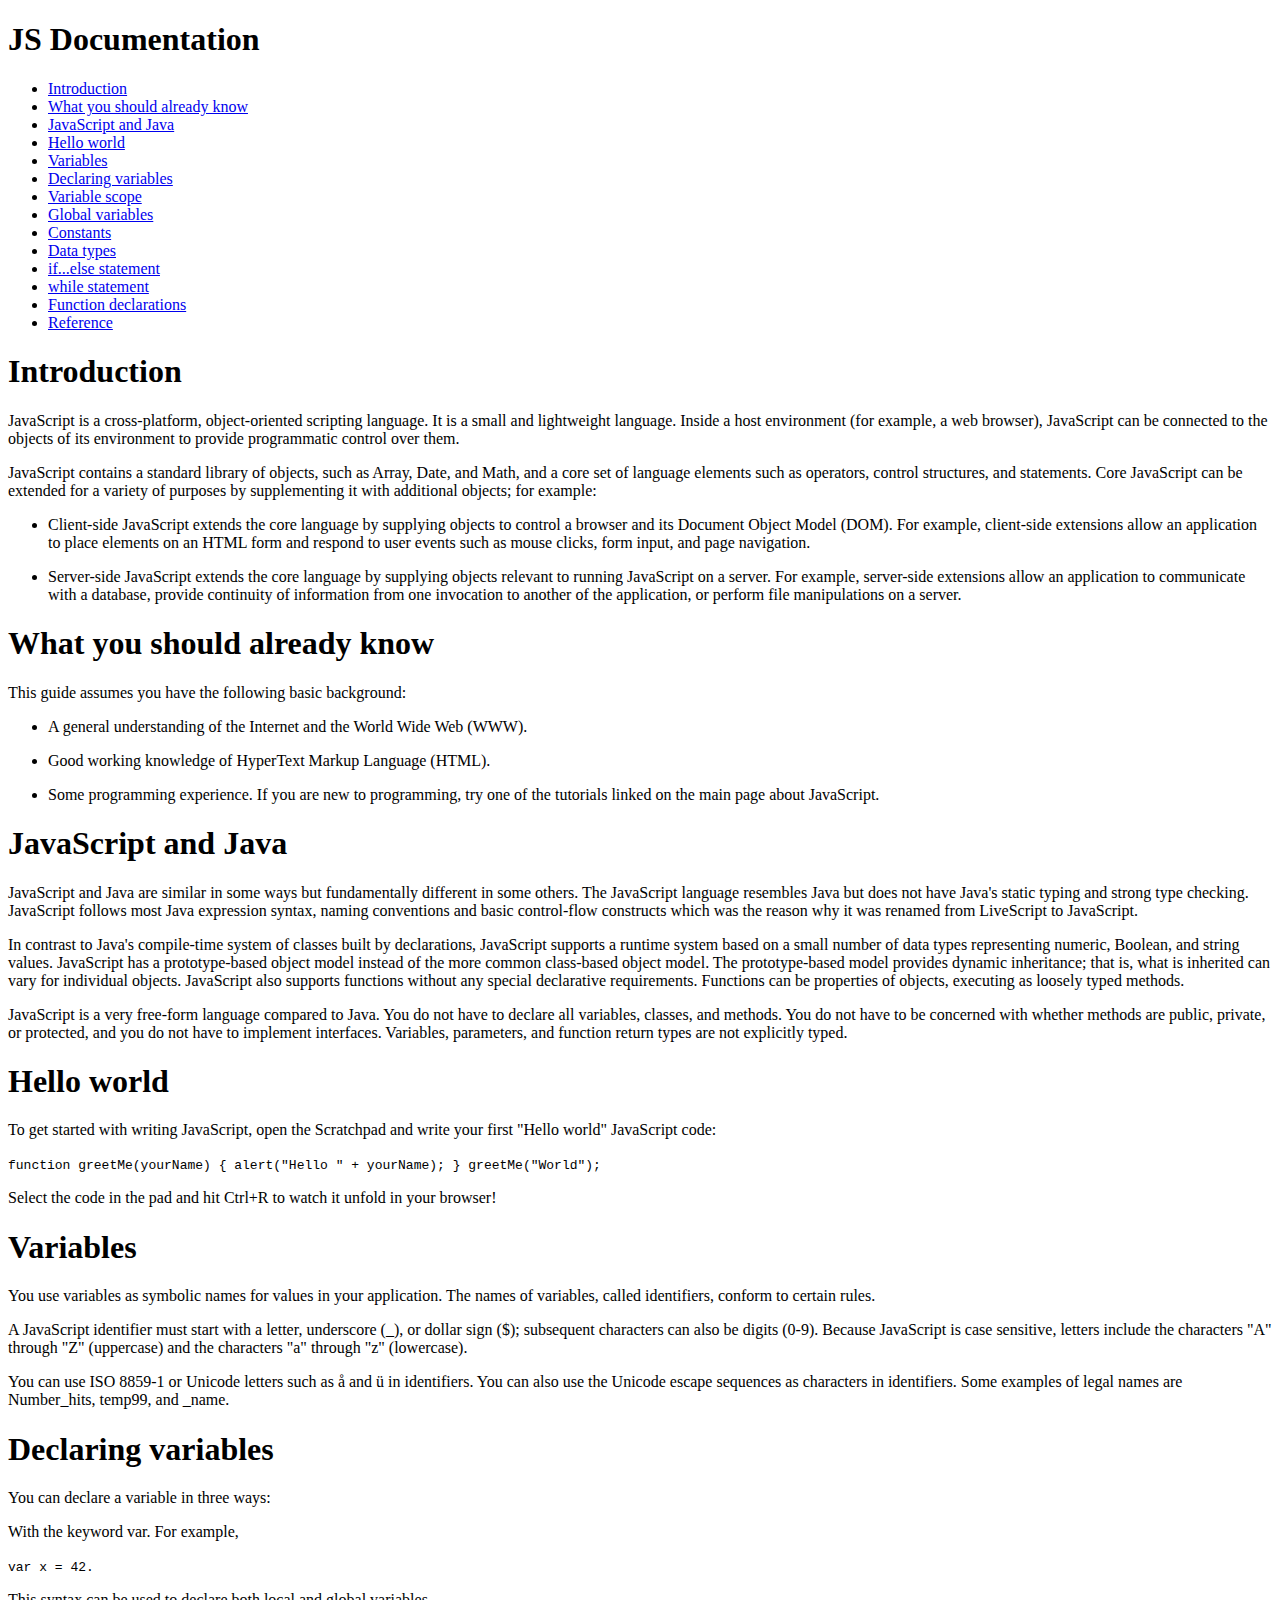
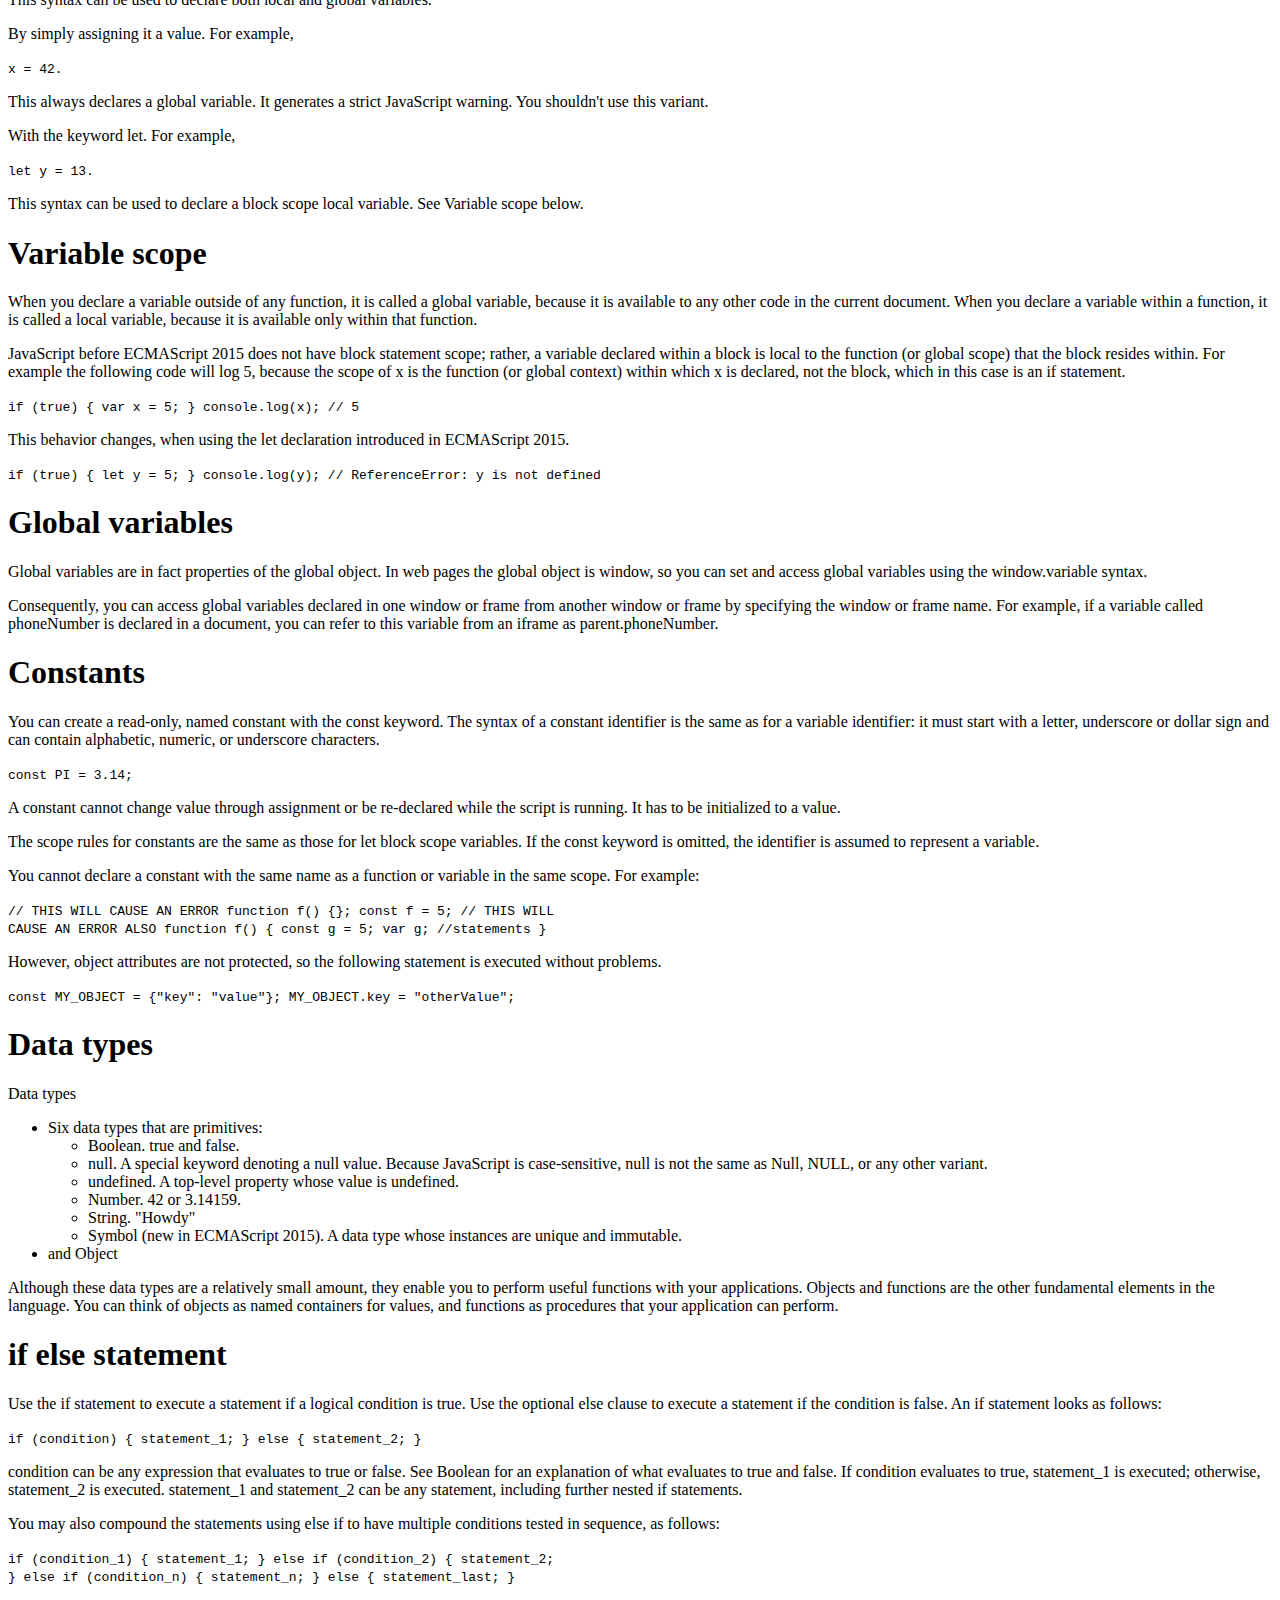
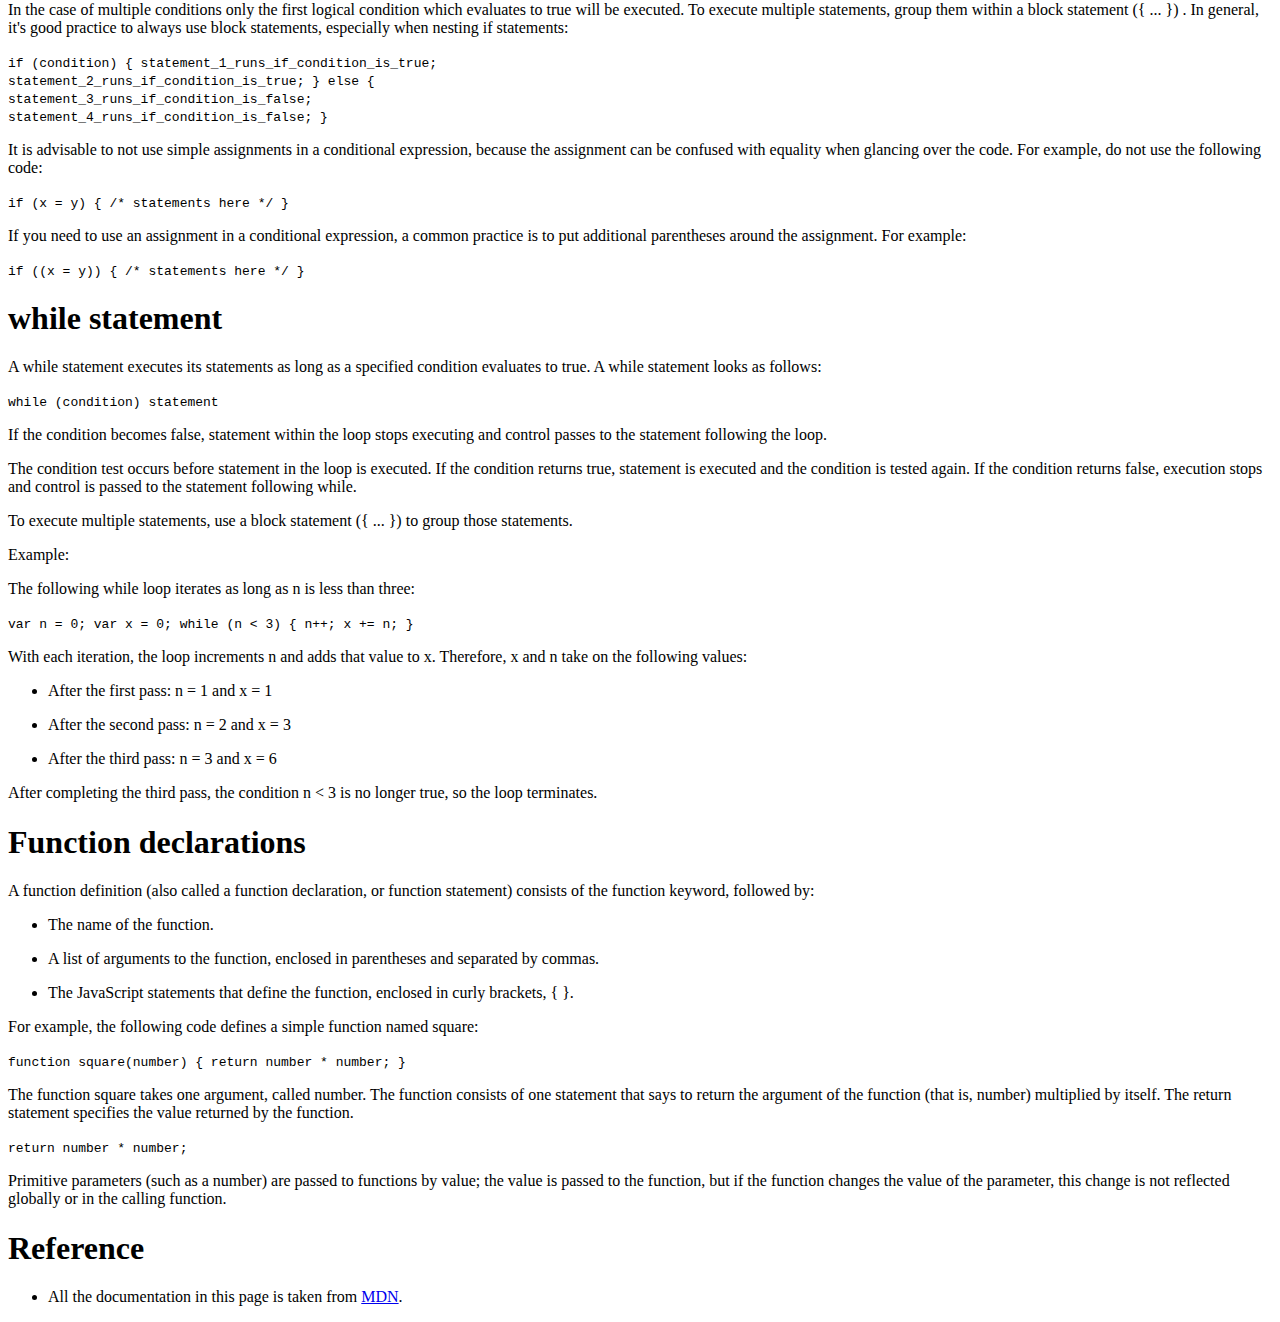
==== DocumentationPage/index.html @ 2e6fe2bb "last changes 09/12/2021" ====
<!DOCTYPE html>
<html lang="en">

<head>
    <meta charset="UTF-8" />
    <meta http-equiv="X-UA-Compatible" content="IE=edge" />
    <meta name="viewport" content="width=device-width, initial-scale=1.0" />
    <title>Documentation Page</title>
    <link rel="stylesheet" href="styles/style.css" />
</head>

<body>
    <main id="main-doc">

        <nav id="navbar">
            <header>
                <h1>JS Documentation</h1>
            </header>
            <ul>
                <li>
                    <a href="#Introduction" class="nav-link">Introduction</a>
                </li>
                <li>
                    <a href="#What_you_should_already_know" class="nav-link">What you should already know</a>
                </li>
                <li>
                    <a href="#JavaScript_and_Java" class="nav-link">JavaScript and Java</a>
                </li>
                <li>
                    <a href="#Hello_world" class="nav-link">Hello world</a>
                </li>
                <li>
                    <a href="#Variables" class="nav-link">Variables</a>
                </li>
                <li>
                    <a href="#Declaring_variables" class="nav-link">Declaring variables</a>
                </li>
                <li>
                    <a href="#Variable_scope" class="nav-link">Variable scope</a>
                </li>
                <li>
                    <a href="#Global_variables" class="nav-link">Global variables</a>
                </li>
                <li>
                    <a href="#Constants" class="nav-link">Constants</a>
                </li>
                <li>
                    <a href="#Data_types" class="nav-link">Data types</a>
                </li>
                <li>
                    <a href="#if_else_statement" class="nav-link">if...else statement</a>
                </li>
                <li>
                    <a href="#while_statement" class="nav-link">while statement</a>
                </li>
                <li>
                    <a href="#Function_declarations" class="nav-link">Function declarations</a>
                </li>
                <li>
                    <a href="#Reference" class="nav-link">Reference</a>
                </li>
            </ul>

        </nav>

        <section class="main-section" id="Introduction">
            <header>
                <h1>Introduction</h1>
            </header>
            <p>
                JavaScript is a cross-platform, object-oriented scripting language. It is a small and lightweight language. Inside a host environment (for example, a web browser), JavaScript can be connected to the objects of its environment to provide programmatic control
                over them.
            </p>
            <p>
                JavaScript contains a standard library of objects, such as Array, Date, and Math, and a core set of language elements such as operators, control structures, and statements. Core JavaScript can be extended for a variety of purposes by supplementing it
                with additional objects; for example:
                <ul>
                    <li>
                        <p>
                            Client-side JavaScript extends the core language by supplying objects to control a browser and its Document Object Model (DOM). For example, client-side extensions allow an application to place elements on an HTML form and respond to user events such
                            as mouse clicks, form input, and page navigation.
                        </p>
                    </li>
                    <li>
                        <p>Server-side JavaScript extends the core language by supplying objects relevant to running JavaScript on a server. For example, server-side extensions allow an application to communicate with a database, provide continuity of information
                            from one invocation to another of the application, or perform file manipulations on a server.</p>
                    </li>
                </ul>
            </p>
        </section>
        <section class="main-section" id="What_you_should_already_know">
            <header>
                <h1>What you should already know</h1>
            </header>
            <p>This guide assumes you have the following basic background:</p>
            <ul>
                <li>
                    <p>A general understanding of the Internet and the World Wide Web (WWW).</p>
                </li>
                <li>
                    <p>Good working knowledge of HyperText Markup Language (HTML).</p>
                </li>
                <li>
                    <p>Some programming experience. If you are new to programming, try one of the tutorials linked on the main page about JavaScript.</p>
                </li>
            </ul>
        </section>
        <section class="main-section" id="JavaScript_and_Java">
            <header>
                <h1>JavaScript and Java</h1>
            </header>
            <p>JavaScript and Java are similar in some ways but fundamentally different in some others. The JavaScript language resembles Java but does not have Java's static typing and strong type checking. JavaScript follows most Java expression syntax,
                naming conventions and basic control-flow constructs which was the reason why it was renamed from LiveScript to JavaScript.</p>
            <p>
                In contrast to Java's compile-time system of classes built by declarations, JavaScript supports a runtime system based on a small number of data types representing numeric, Boolean, and string values. JavaScript has a prototype-based object model instead
                of the more common class-based object model. The prototype-based model provides dynamic inheritance; that is, what is inherited can vary for individual objects. JavaScript also supports functions without any special declarative requirements.
                Functions can be properties of objects, executing as loosely typed methods.
            </p>
            <p>JavaScript is a very free-form language compared to Java. You do not have to declare all variables, classes, and methods. You do not have to be concerned with whether methods are public, private, or protected, and you do not have to implement
                interfaces. Variables, parameters, and function return types are not explicitly typed.</p>
        </section>
        <section class="main-section" id="Hello_world">
            <header>
                <h1>Hello world</h1>
            </header>
            <p>To get started with writing JavaScript, open the Scratchpad and write your first "Hello world" JavaScript code:</p>
            <code>function greetMe(yourName) { alert("Hello " + yourName); } greetMe("World");
                </code>
            <p>Select the code in the pad and hit Ctrl+R to watch it unfold in your browser!</p>
            </header>
        </section>
        <section class="main-section" id="Variables">
            <header>
                <h1>Variables</h1>
                <p>You use variables as symbolic names for values in your application. The names of variables, called identifiers, conform to certain rules.</p>
                <p>A JavaScript identifier must start with a letter, underscore (_), or dollar sign ($); subsequent characters can also be digits (0-9). Because JavaScript is case sensitive, letters include the characters "A" through "Z" (uppercase) and
                    the characters "a" through "z" (lowercase).</p>
                <p>You can use ISO 8859-1 or Unicode letters such as å and ü in identifiers. You can also use the Unicode escape sequences as characters in identifiers. Some examples of legal names are Number_hits, temp99, and _name.</p>
        </section>
        <section class="main-section" id="Declaring_variables">
            <header>
                <h1>Declaring variables</h1>
            </header>
            <p>You can declare a variable in three ways:</p>
            <p>With the keyword var. For example,</p>
            <code>var x = 42.</code>
            <p>This syntax can be used to declare both local and global variables.</p>
            <p>By simply assigning it a value. For example,</p>
            <code>x = 42.</code>
            <p>This always declares a global variable. It generates a strict JavaScript warning. You shouldn't use this variant.</p>
            <p>With the keyword let. For example,</p>
            <code>let y = 13.</code>
            <p>This syntax can be used to declare a block scope local variable. See Variable scope below.</p>
        </section>
        <section class="main-section" id="Variable_scope">
            <header>
                <h1>Variable scope</h1>
            </header>
            <p>When you declare a variable outside of any function, it is called a global variable, because it is available to any other code in the current document. When you declare a variable within a function, it is called a local variable, because it
                is available only within that function.</p>
            <p>JavaScript before ECMAScript 2015 does not have block statement scope; rather, a variable declared within a block is local to the function (or global scope) that the block resides within. For example the following code will log 5, because
                the scope of x is the function (or global context) within which x is declared, not the block, which in this case is an if statement.</p>
            <code>if (true) { var x = 5; } console.log(x); // 5</code>
            <p>This behavior changes, when using the let declaration introduced in ECMAScript 2015.</p>
            <code>if (true) { let y = 5; } console.log(y); // ReferenceError: y is not
                    defined</code>
        </section>
        <section class="main-section" id="Global_variables">
            <header>
                <h1>Global variables</h1>
            </header>
            <p>Global variables are in fact properties of the global object. In web pages the global object is window, so you can set and access global variables using the window.variable syntax.</p>
            <p>Consequently, you can access global variables declared in one window or frame from another window or frame by specifying the window or frame name. For example, if a variable called phoneNumber is declared in a document, you can refer to this
                variable from an iframe as parent.phoneNumber.</p>
        </section>
        <section class="main-section" id="Constants">
            <header>
                <h1>Constants</h1>
            </header>
            <p>You can create a read-only, named constant with the const keyword. The syntax of a constant identifier is the same as for a variable identifier: it must start with a letter, underscore or dollar sign and can contain alphabetic, numeric, or
                underscore characters.</p>
            <code>const PI = 3.14;</code>
            <p>A constant cannot change value through assignment or be re-declared while the script is running. It has to be initialized to a value.</p>
            <p>The scope rules for constants are the same as those for let block scope variables. If the const keyword is omitted, the identifier is assumed to represent a variable.</p>
            <p>You cannot declare a constant with the same name as a function or variable in the same scope. For example:</p>
            <code>// THIS WILL CAUSE AN ERROR function f() {}; const f = 5; // THIS WILL <br>
                    CAUSE AN ERROR ALSO function f() { const g = 5; var g; //statements
                    }</code>
            <p>However, object attributes are not protected, so the following statement is executed without problems.</p>
            <code>const MY_OBJECT = {"key": "value"}; MY_OBJECT.key = "otherValue";</code>
        </section>
        <section class="main-section" id="Data_types">
            <header>
                <h1>Data types</h1>
            </header>
            <p>Data types</p>
            <ul>
                <li>Six data types that are primitives:
                    <ul>
                        <li>Boolean. true and false.</li>
                        <li>null. A special keyword denoting a null value. Because JavaScript is case-sensitive, null is not the same as Null, NULL, or any other variant.</li>
                        <li>undefined. A top-level property whose value is undefined.</li>
                        <li>Number. 42 or 3.14159.</li>
                        <li>String. "Howdy"</li>
                        <li>Symbol (new in ECMAScript 2015). A data type whose instances are unique and immutable.</li>
                    </ul>
                </li>
                <li>and Object</li>
            </ul>
            <p>Although these data types are a relatively small amount, they enable you to perform useful functions with your applications. Objects and functions are the other fundamental elements in the language. You can think of objects as named containers
                for values, and functions as procedures that your application can perform.</p>
        </section>
        <section class="main-section" id="if_else_statement">
            <header>
                <h1>if else statement</h1>
            </header>
            <p>Use the if statement to execute a statement if a logical condition is true. Use the optional else clause to execute a statement if the condition is false. An if statement looks as follows:</p>
            <code>if (condition) { statement_1; } else { statement_2; }</code>
            <p>condition can be any expression that evaluates to true or false. See Boolean for an explanation of what evaluates to true and false. If condition evaluates to true, statement_1 is executed; otherwise, statement_2 is executed. statement_1 and
                statement_2 can be any statement, including further nested if statements.</p>
            <p>You may also compound the statements using else if to have multiple conditions tested in sequence, as follows:</p>
            <code>if (condition_1) { statement_1; } else if (condition_2) { statement_2; <br>
                } else if (condition_n) { statement_n; } else { statement_last; }</code>
            <p>In the case of multiple conditions only the first logical condition which evaluates to true will be executed. To execute multiple statements, group them within a block statement ({ ... }) . In general, it's good practice to always use block
                statements, especially when nesting if statements:</p>
            <code>if (condition) { statement_1_runs_if_condition_is_true; <br>
                    statement_2_runs_if_condition_is_true; } else { <br>
                    statement_3_runs_if_condition_is_false; <br>
                    statement_4_runs_if_condition_is_false; }</code>
            <p>It is advisable to not use simple assignments in a conditional expression, because the assignment can be confused with equality when glancing over the code. For example, do not use the following code:</p>
            <code>if (x = y) { /* statements here */ }</code>
            <p>If you need to use an assignment in a conditional expression, a common practice is to put additional parentheses around the assignment. For example:</p>
            <code>if ((x = y)) { /* statements here */ }</code>
        </section>
        <section class="main-section" id="while_statement">
            <header>
                <h1>while statement</h1>
            </header>
            <p>A while statement executes its statements as long as a specified condition evaluates to true. A while statement looks as follows:</p>
            <code>while (condition) statement</code>
            <p>If the condition becomes false, statement within the loop stops executing and control passes to the statement following the loop.</p>
            <p>The condition test occurs before statement in the loop is executed. If the condition returns true, statement is executed and the condition is tested again. If the condition returns false, execution stops and control is passed to the statement
                following while.</p>
            <p>To execute multiple statements, use a block statement ({ ... }) to group those statements.</p>
            <p>Example:</p>
            <p>The following while loop iterates as long as n is less than three:</p>
            <code>var n = 0; var x = 0; while (n < 3) { n++; x += n; }</code>
            <p>With each iteration, the loop increments n and adds that value to x. Therefore, x and n take on the following values:</p>
            <ul>
                <li>
                    <p>After the first pass: n = 1 and x = 1</p>
                </li>
                <li>
                    <p>After the second pass: n = 2 and x = 3</p>
                </li>
                <li>
                    <p>After the third pass: n = 3 and x = 6</p>
                </li>
            </ul>
            <p>After completing the third pass, the condition n
                < 3 is no longer true, so the loop terminates.</p>
        </section>
        <section class="main-section" id="Function_declarations">
            <header>
                <h1>Function declarations</h1>
            </header>
            <p>A function definition (also called a function declaration, or function statement) consists of the function keyword, followed by:</p>
            <ul>
                <li>
                    <p>The name of the function.</p>
                </li>
                <li>
                    <p>A list of arguments to the function, enclosed in parentheses and separated by commas.</p>
                </li>
                <li>
                    <p>
                        The JavaScript statements that define the function, enclosed in curly brackets, { }.
                    </p>
                </li>
            </ul>
            <p>For example, the following code defines a simple function named square:</p>
            <code>
                    function square(number) { return number * number; }
                </code>
            <p>The function square takes one argument, called number. The function consists of one statement that says to return the argument of the function (that is, number) multiplied by itself. The return statement specifies the value returned by the
                function.
            </p>
            <code>return number * number;</code>
            <p>Primitive parameters (such as a number) are passed to functions by value; the value is passed to the function, but if the function changes the value of the parameter, this change is not reflected globally or in the calling function.</p>
        </section>
        <section class="main-section" id="Reference">
            <header>
                <h1>Reference</h1>
            </header>
            <ul>
                <li>
                    <p>All the documentation in this page is taken from <a href="https://developer.mozilla.org/en-US/docs/Web/JavaScript/Guide">MDN</a>.</p>
                </li>
            </ul>
        </section>
    </main>
    <script src="https://cdn.freecodecamp.org/testable-projects-fcc/v1/bundle.js"></script>
</body>

</html>
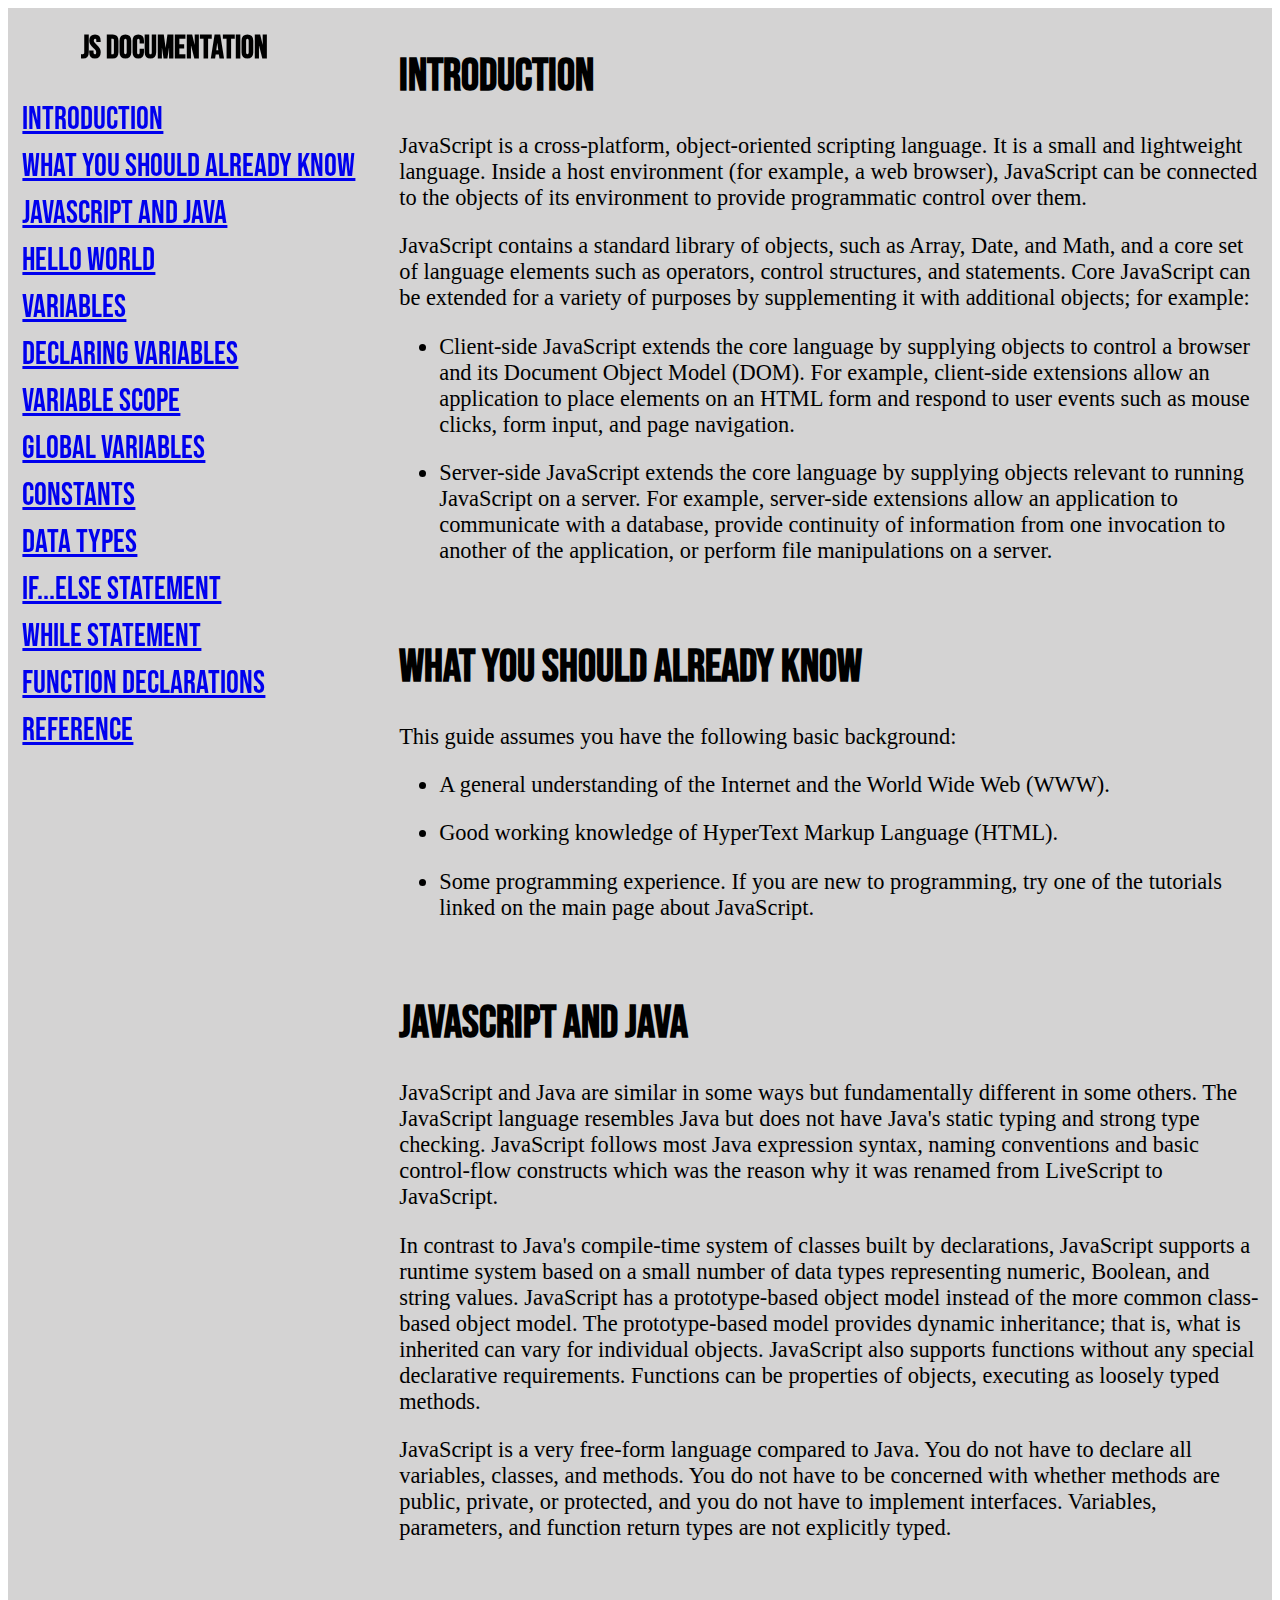
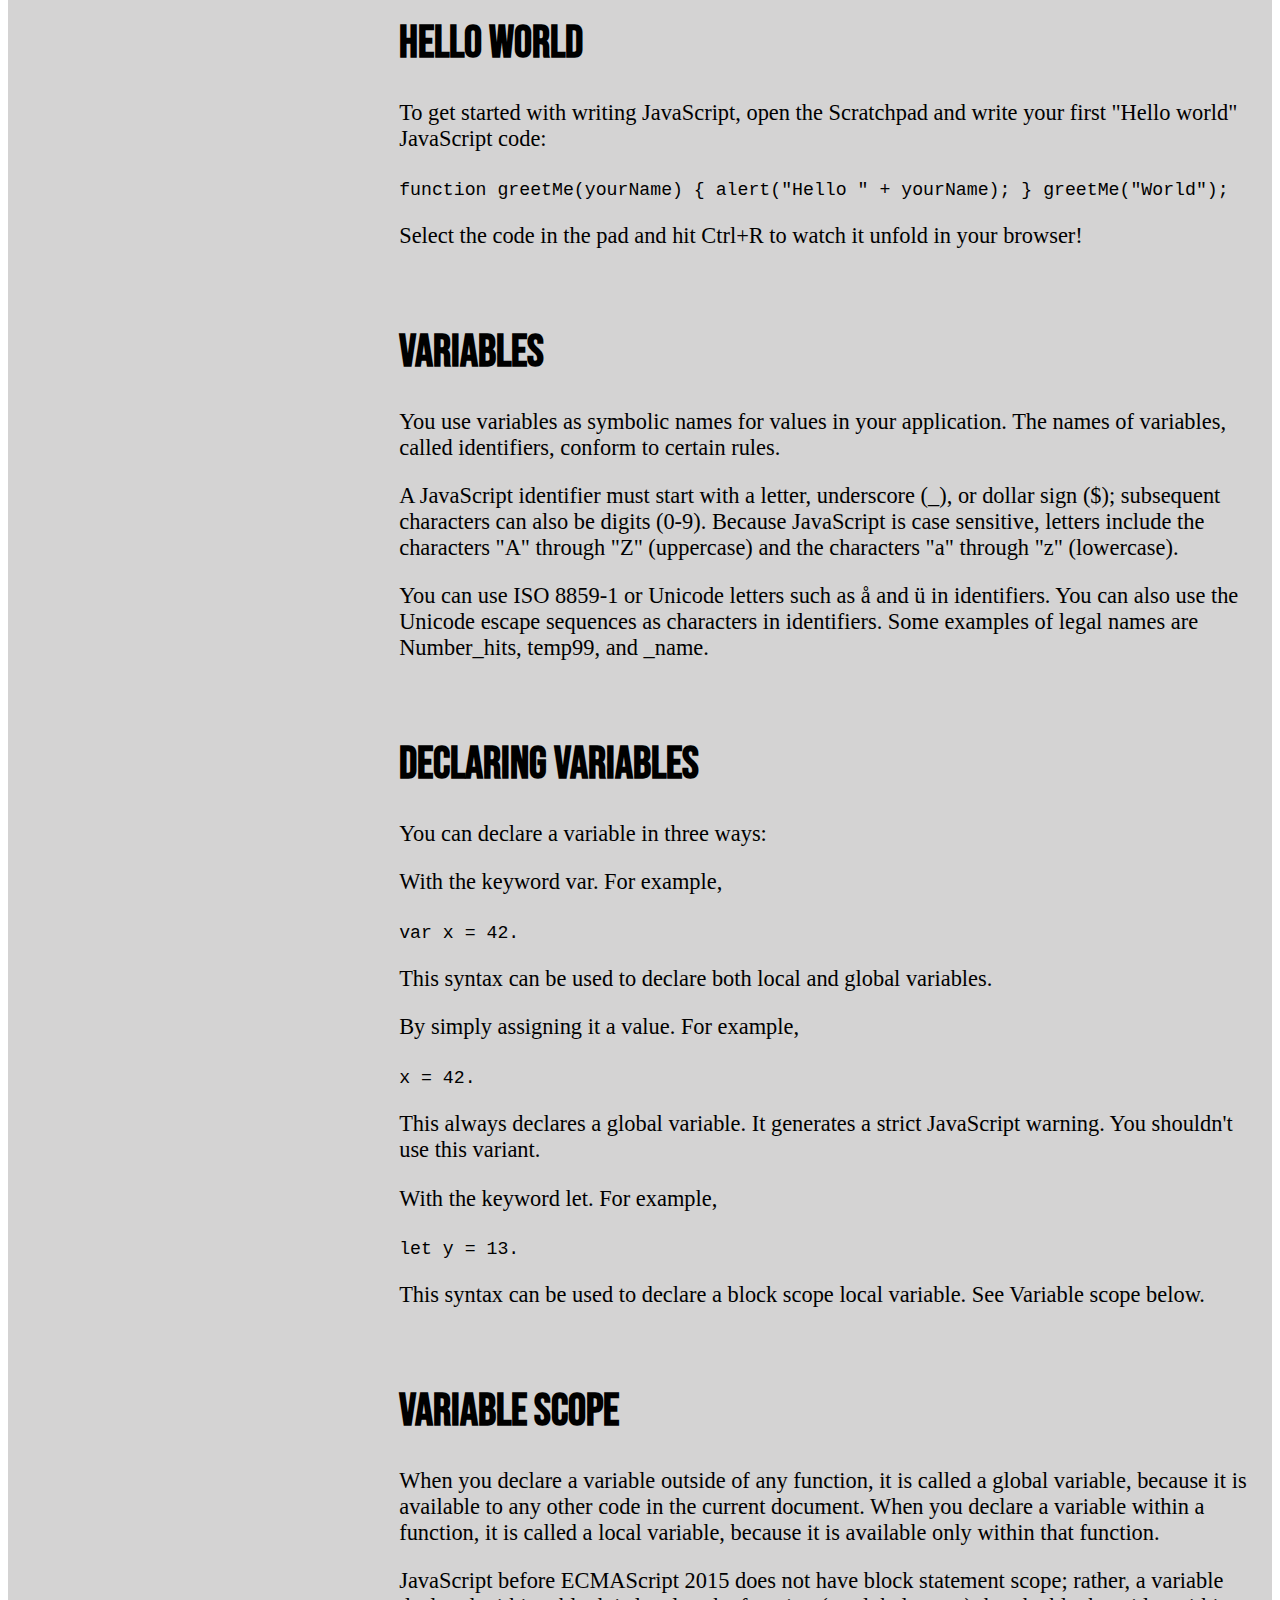
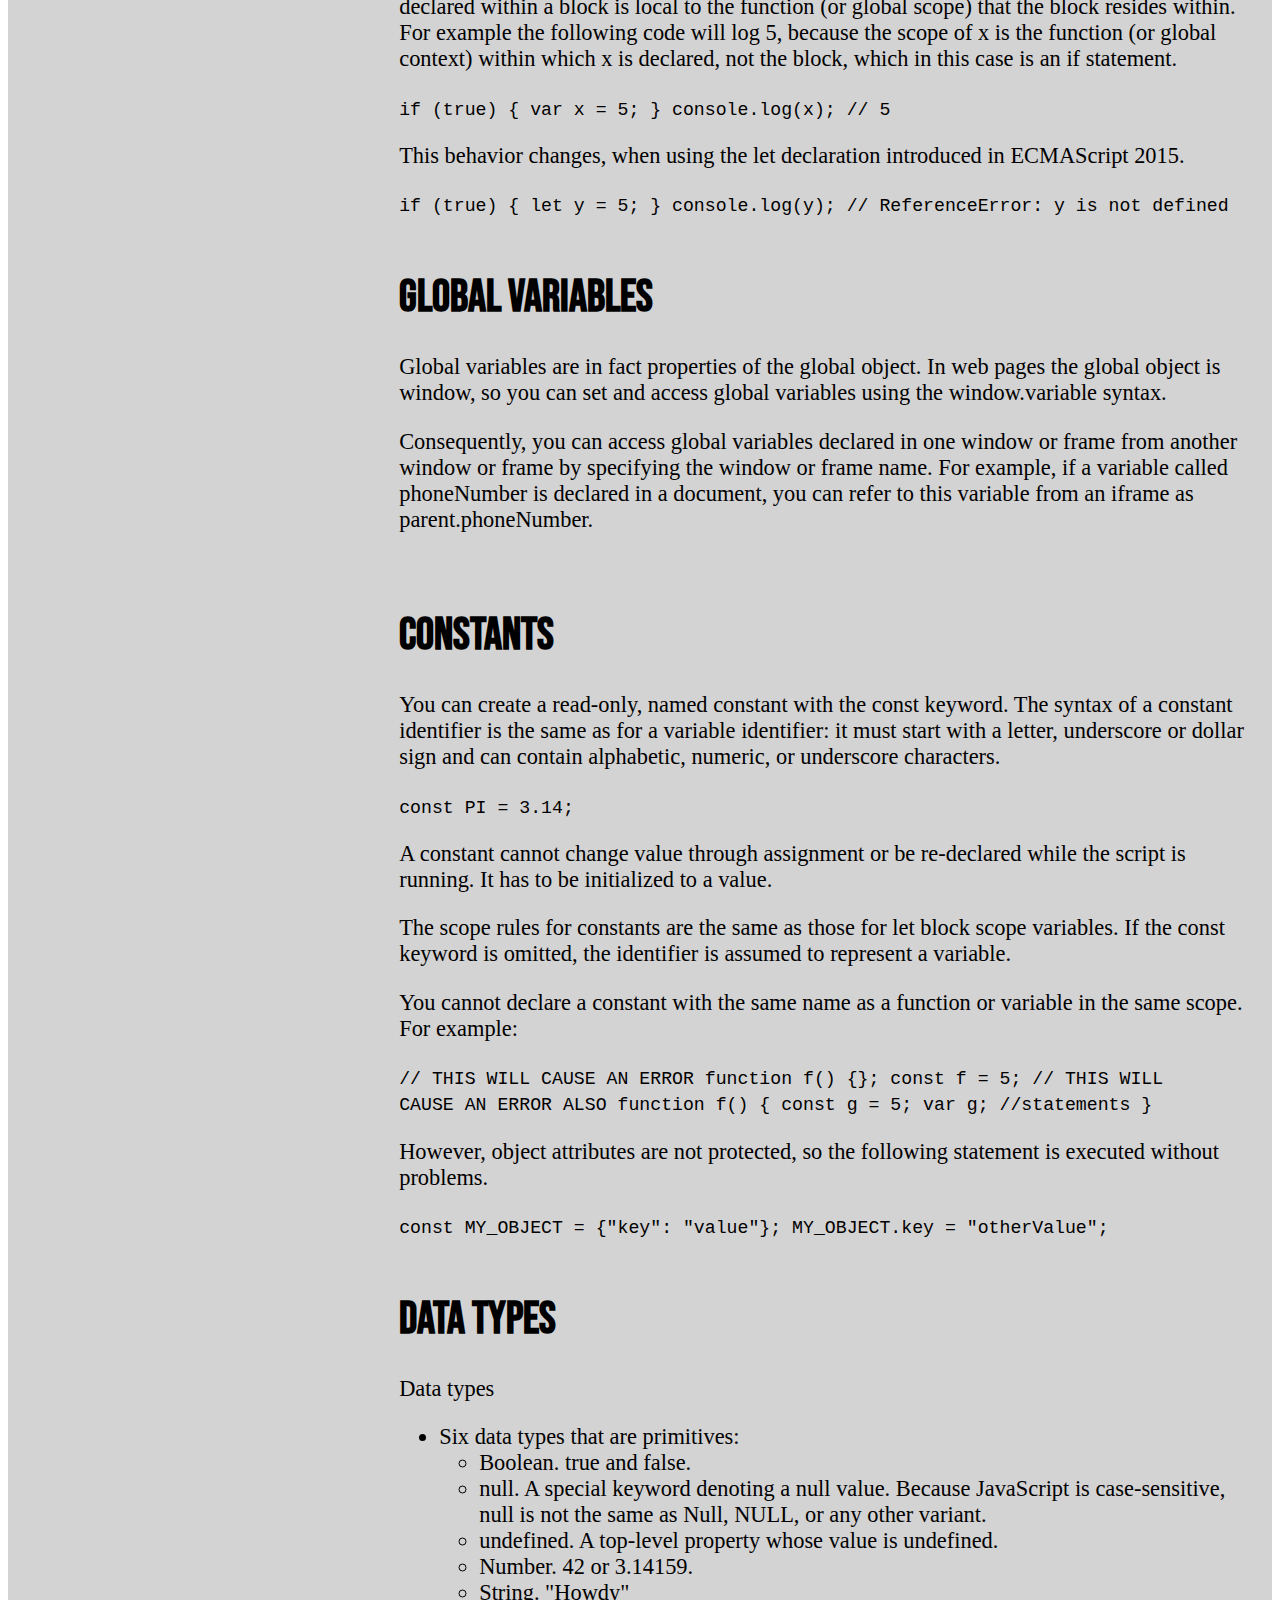
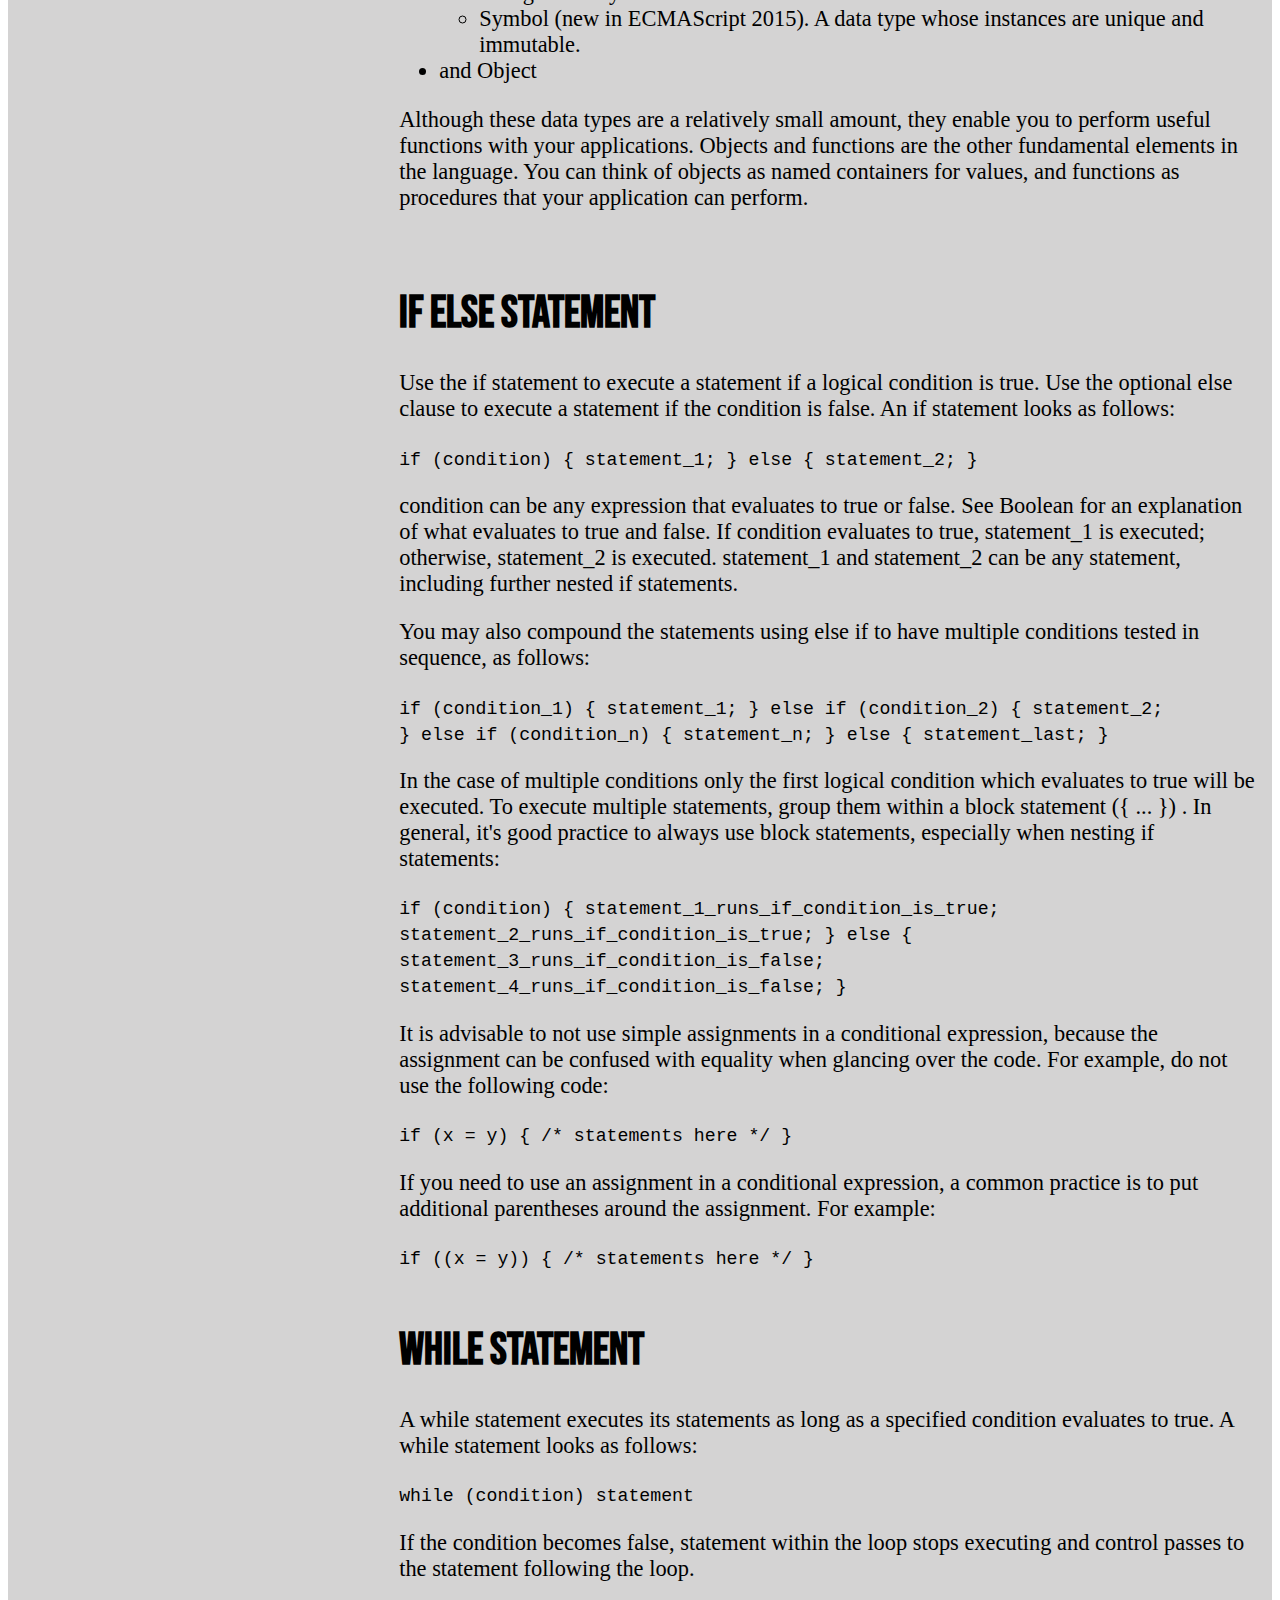
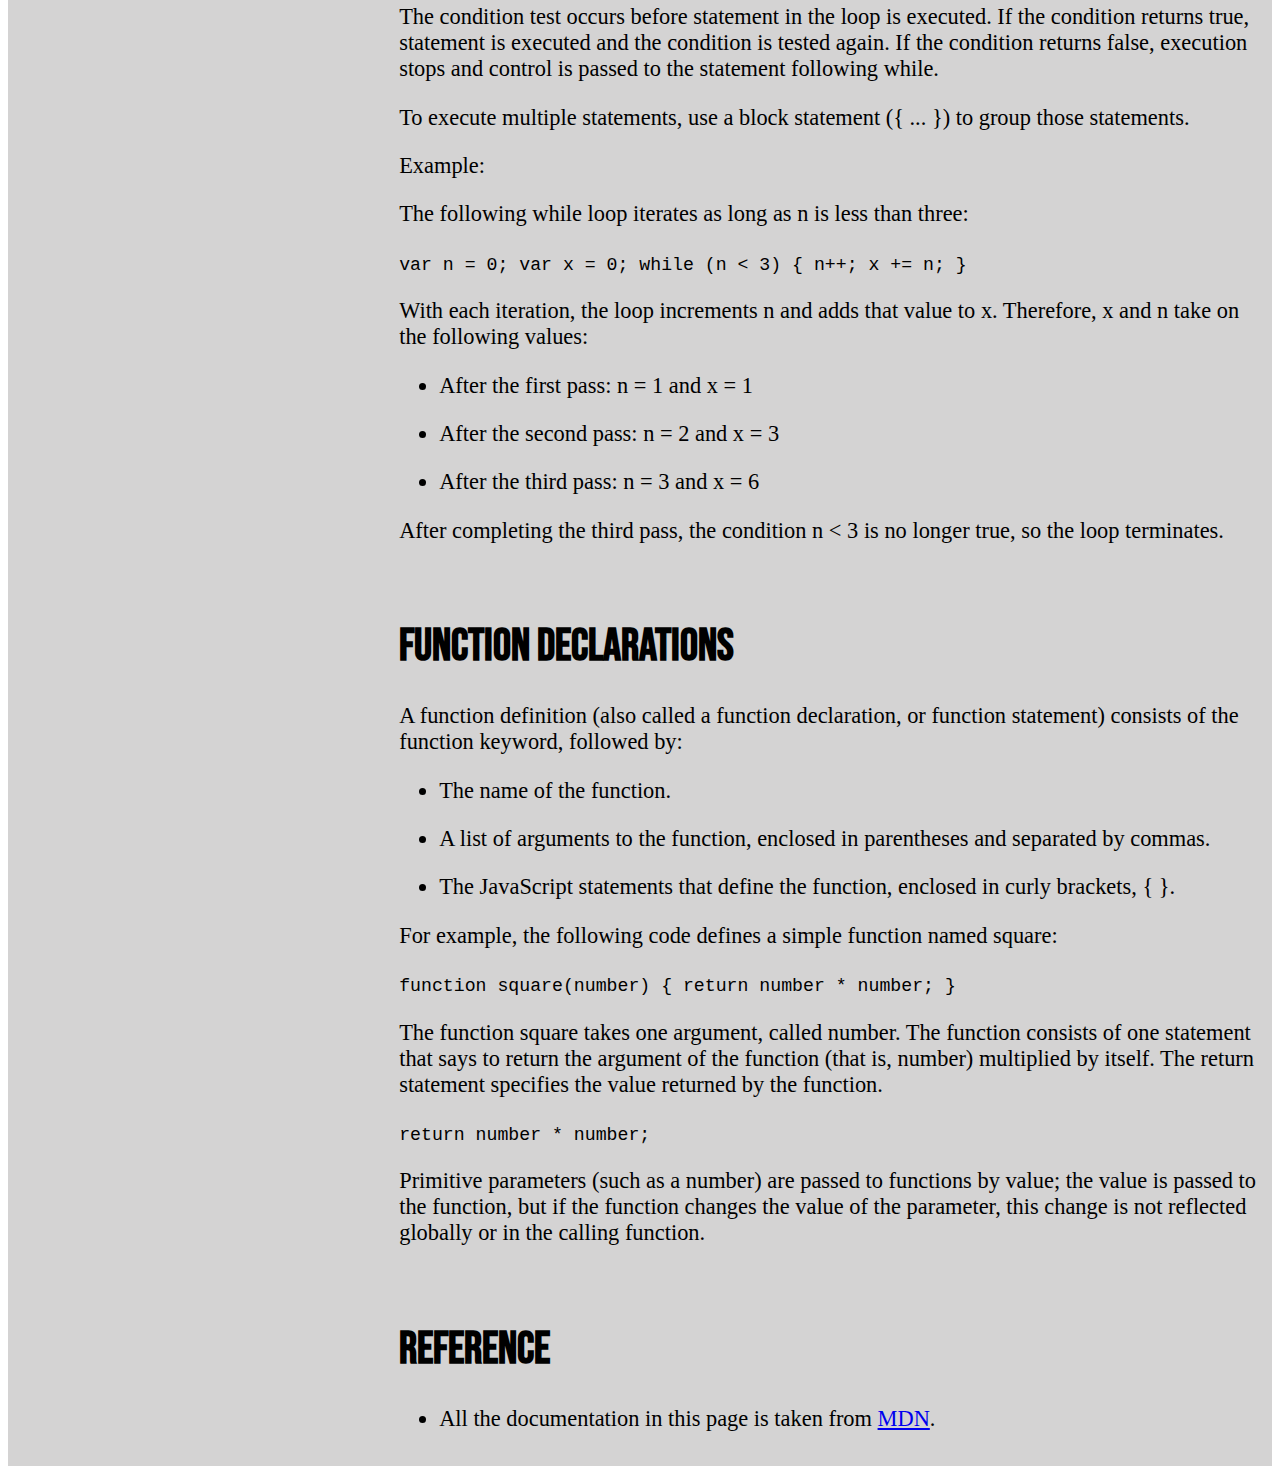
==== commit c034163f: "ll" ====
--- a/DocumentationPage/index.html
+++ b/DocumentationPage/index.html
@@ -14,7 +14,7 @@
 
         <nav id="navbar">
             <header>
-                <h1>JS Documentation</h1>
+                <h1 id="navBarTitle">JS Documentation</h1>
             </header>
             <ul>
                 <li>
--- a/DocumentationPage/styles/style.css
+++ b/DocumentationPage/styles/style.css
@@ -0,0 +1,45 @@
+@import url('https://fonts.googleapis.com/css2?family=Bebas+Neue&display=swap');
+#navbar {
+    position: fixed;
+    overflow: scroll;
+    height: 100%;
+    width: 30%;
+    font-size: 2em;
+    margin-left: -2%;
+    font-family: 'Bebas Neue', cursive;
+}
+
+nav {
+    display: block;
+}
+
+#main-doc {
+    background-color: rgb(212, 211, 211);
+}
+
+#navbarTitle {
+    font-size: 1em !important;
+    text-align: center;
+}
+
+.main-section {
+    grid-column-start: 2;
+    padding: 12px;
+    margin-left: 30%;
+    font-size: 1.4em;
+}
+
+h1 {
+    font-family: 'Bebas Neue', cursive;
+    font-size: 2em !important;
+}
+
+#navBarTitle {
+    font-size: 1em !important;
+    text-align: center;
+}
+
+#navbar li {
+    list-style-type: none;
+    margin-top: 8px;
+}